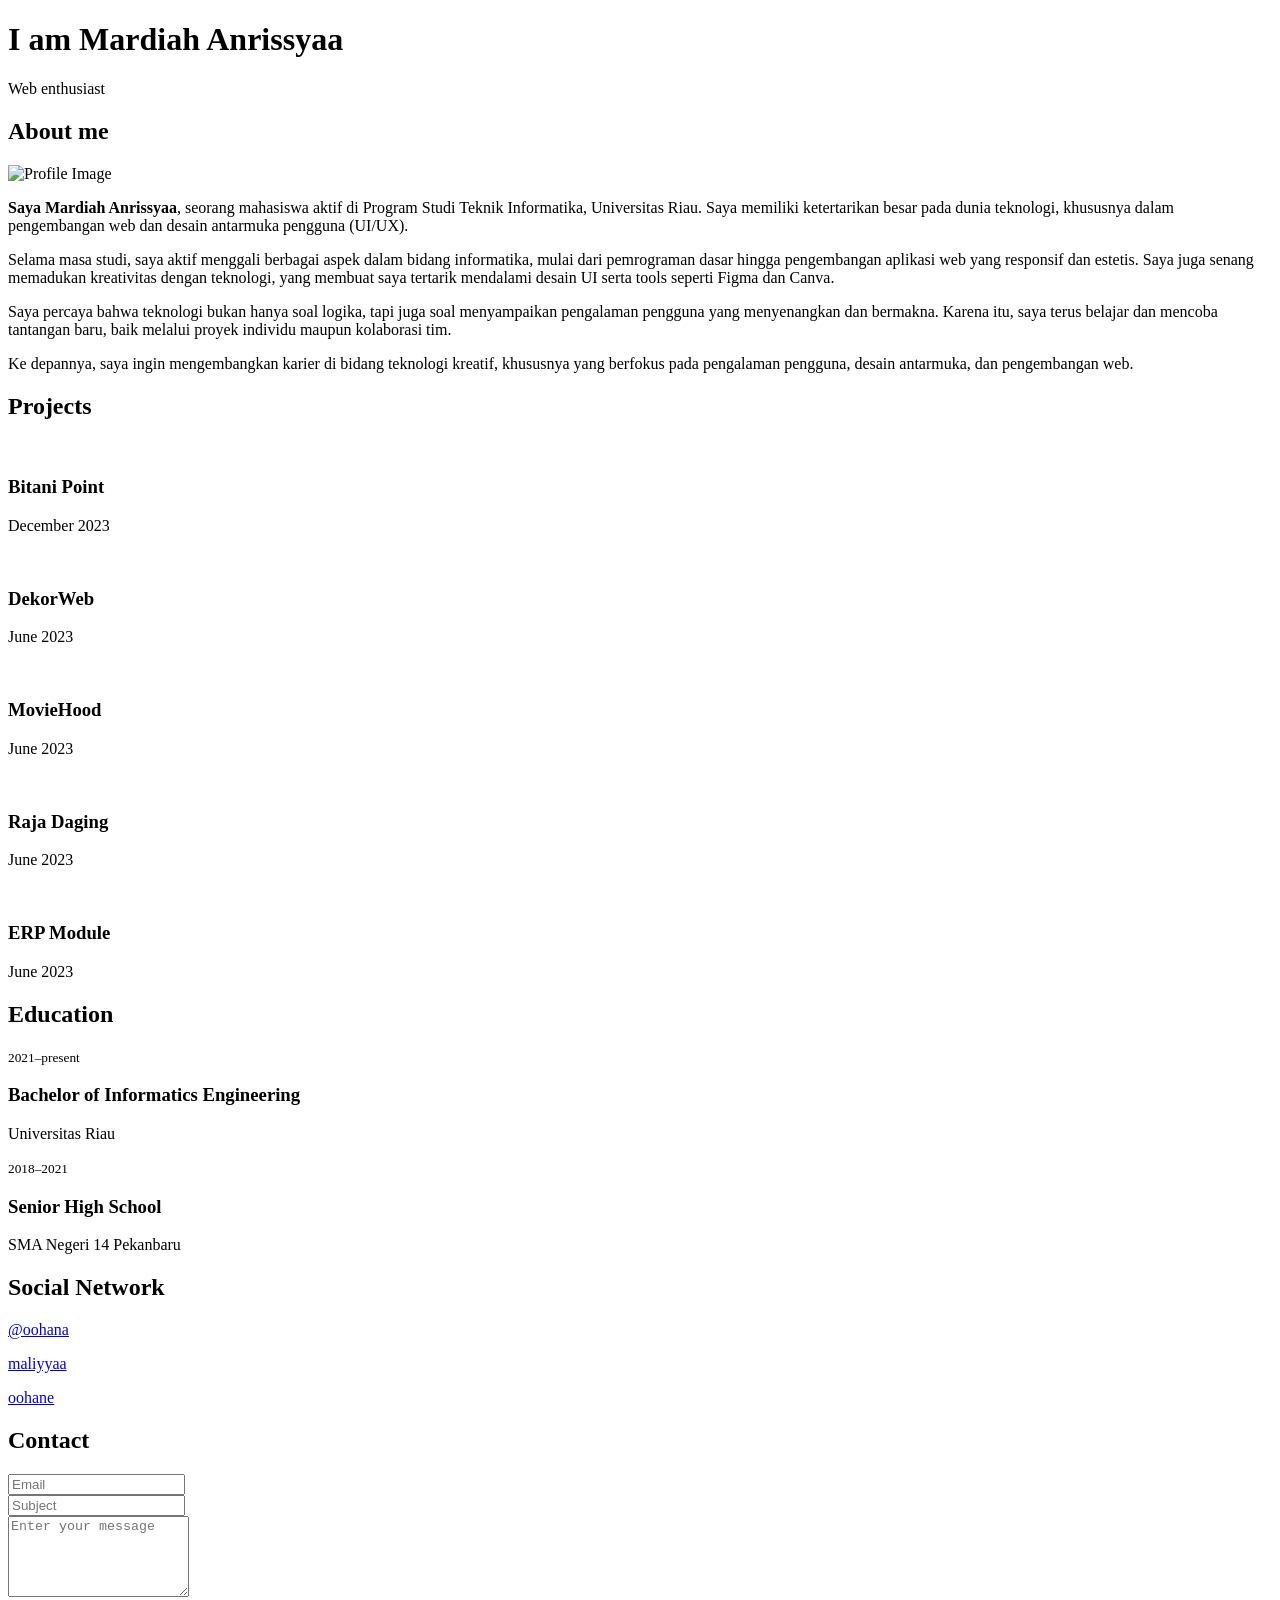
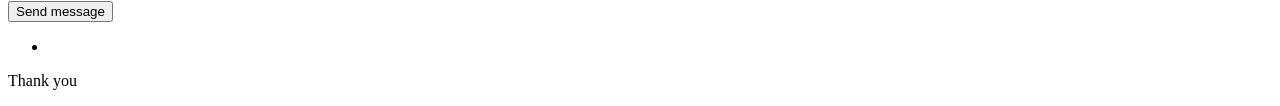
==== index.html @ 989fde9b "Add files via upload" ====
<!DOCTYPE html>
<html lang="en">

<head>
  <meta charset="UTF-8">
  <meta content="IE=edge" http-equiv="X-UA-Compatible">
  <meta content="width=device-width,initial-scale=1" name="viewport">
  <meta content="description" name="description">
  <meta name="google" content="notranslate" />

  <script src="https://kit.fontawesome.com/27313d0989.js" crossorigin="anonymous"></script>

  <!-- Disable tap highlight on IE -->
  <meta name="msapplication-tap-highlight" content="no">
  
  <link rel="apple-touch-icon" sizes="180x180" href="https://storage.googleapis.com/oohana/apple-icon-180x180.png">

  <title>Profile</title>  

<link href="style.css" type="text/css" rel="stylesheet"></head>

<body class="">

<!-- Add your content of header -->
<div class="background-color-layer" style="background-image: url('https://storage.googleapis.com/oohana/img-01.jpg')"
></div>
<main class="content-wrapper">
  <header class="white-text-container section-container">
    <div class="text-center">
      <h1>I am Mardiah Anrissyaa</h1>
      <p>Web enthusiast</p>
      <p>
        <a class="fa-icon fa-icon-2x" href="https://facebook.com/" title="">
          <i class="fa fa-facebook"></i>
        </a>
        <a class="fa-icon fa-icon-2x" href="https://twitter.com/" title="">
          <i class="fa fa-twitter"></i>
        </a>
        <a class="fa-icon fa-icon-2x" href="https://dribbble.com/" title="">
          <i class="fa fa-dribbble"></i>
        </a>
        <a class="fa-icon fa-icon-2x" href="https://www.linkedin.com/" title="">
          <i class="fa fa-linkedin"></i>
        </a>
        <a class="fa-icon fa-icon-2x" href="https://vimeo.com/" title="">
          <i class="fa fa-vimeo"></i>
        </a>
      </p>
    </div>
  </header>



<!-- Add your site or app content here -->
 
 <div class="container">
   <div class="row">
     <div class="col-xs-12">

        <div class="card">
          <div class="card-block">
            <h2>About me</h2>
<div class="row">
  <div class="col-md-4">
    <p><img src="https://storage.googleapis.com/oohana/img-01.jpg" class="img-responsive" alt="Profile Image"></p>
  </div>
  <div class="col-md-8">
    <p><strong>Saya Mardiah Anrissyaa</strong>, seorang mahasiswa aktif di Program Studi Teknik Informatika, Universitas Riau. Saya memiliki ketertarikan besar pada dunia teknologi, khususnya dalam pengembangan web dan desain antarmuka pengguna (UI/UX).</p>

    <p>Selama masa studi, saya aktif menggali berbagai aspek dalam bidang informatika, mulai dari pemrograman dasar hingga pengembangan aplikasi web yang responsif dan estetis. Saya juga senang memadukan kreativitas dengan teknologi, yang membuat saya tertarik mendalami desain UI serta tools seperti Figma dan Canva.</p>

    <p>Saya percaya bahwa teknologi bukan hanya soal logika, tapi juga soal menyampaikan pengalaman pengguna yang menyenangkan dan bermakna. Karena itu, saya terus belajar dan mencoba tantangan baru, baik melalui proyek individu maupun kolaborasi tim.</p>

    <p>Ke depannya, saya ingin mengembangkan karier di bidang teknologi kreatif, khususnya yang berfokus pada pengalaman pengguna, desain antarmuka, dan pengembangan web.</p>
  </div>
</div>
          </div>
        </div>

        <div class="card">
          <div class="card-block">
            <h2>Projects</h2>
            <div class="row">
              <div class="col-md-6">
                <img src="https://storage.googleapis.com/oohana/img-02.png" class="img-responsive" alt="">
                <h3 class="h5">Bitani Point</h3>
                <p>December 2023</p>
              </div>
              <div class="col-md-6">
                <img src="https://storage.googleapis.com/oohana/img-03.png" class="img-responsive" alt="">
                <h3 class="h5">DekorWeb</h3>
                <p>June 2023</p>
              </div>              
            </div>
            <div class="row">
              <div class="col-md-4">
                <img src="https://storage.googleapis.com/oohana/img-04.png" class="img-responsive" alt="">
                <h3 class="h5">MovieHood</h3>
                <p>June 2023</p>
              </div>
              <div class="col-md-4">
                <img src="https://storage.googleapis.com/oohana/img-05.png" class="img-responsive" alt="">
                <h3 class="h5">Raja Daging</h3>
                <p>June 2023</p>
              </div>
              <div class="col-md-4">
                <img src="https://storage.googleapis.com/oohana/img-06.png" class="img-responsive" alt="">
                <h3 class="h5">ERP Module</h3>
                <p>June 2023</p>
              </div>
            </div>
          </div>
        </div>        

        <div class="card">
          <div class="card-block">
            <h2>Education</h2>
<div class="row">
  <div class="col-md-6">
    <div class="education-experience">
      <small class="date">2021–present</small>
      <h3 class="h5 date-title">Bachelor of Informatics Engineering</h3>
      <p>Universitas Riau</p>
    </div>
  </div>
  <div class="col-md-6">
    <div class="education-experience">
      <small class="date">2018–2021</small>
      <h3 class="h5 date-title">Senior High School</h3>
      <p>SMA Negeri 14 Pekanbaru</p>
    </div>
  </div>
</div>
          </div>
        </div>
                   
        <div class="card">
          <div class="card-block">
            <h2>Social Network</h2>
            <div class="row">
              <div class="col-md-4">
                <p class="social-buttons"><a href="https://figma.com/@oohana" title=""><span class="social-round-icon fa-icon"><i class="fa-brands fa-figma"></i></span>@oohana</a></p>
              </div>
              <div class="col-md-4">
                <p class="social-buttons"><a href="https://www.linkedin.com/in/maliyyaa" title=""><span class="social-round-icon fa-icon"><i class="fa fa-linkedin"></i></span>maliyyaa</a></p>
              </div>
              <div class="col-md-4">
                <p class="social-buttons"><a href="https://github.com/oohanee" title=""><span class="social-round-icon fa-icon"><i class="fa-brands fa-github"></i></span>oohane</a></p>
              </div>
            </div>
          </div>
        </div>

        <div class="card">
          <div class="card-block">
            <h2>Contact</h2>
            <form action="" class="reveal-content">
              <div class="form-group">
                <input type="email" class="form-control" id="email" placeholder="Email">
              </div>
              <div class="form-group">
                <input type="text" class="form-control" id="subject" placeholder="Subject">
              </div>
              <div class="form-group">
                <textarea class="form-control" rows="5" placeholder="Enter your message"></textarea>
              </div>
              <div class="form-group">
                <button type="submit" class=" btn btn-primary">Send message</button>
              </div> 
            </form>
          </div>
        </div>
       
     </div>
   </div>
 </div>

</main>
<footer class="footer-container white-text-container text-center">

<ul class="social-icons">
  <li><a href="https://instagram.com/mrdsya_" target="_blank"><i class="fa fa-instagram"></i></a></li>
</ul>

  <div class="container">
    <div class="row">
      <div class="col-xs-12">
        
        <p>Thank you</p>
        <p>
          <a class="fa-icon fa-icon-2x" href="https://facebook.com/" title="">
            <i class="fa fa-facebook"></i>
          </a>
          <a class="fa-icon fa-icon-2x" href="https://twitter.com/" title="">
            <i class="fa fa-twitter"></i>
          </a>
          <a class="fa-icon fa-icon-2x" href="https://dribbble.com/" title="">
            <i class="fa fa-dribbble"></i>
          </a>
          <a class="fa-icon fa-icon-2x" href="https://www.linkedin.com/" title="">
            <i class="fa fa-linkedin"></i>
          </a>
          <a class="fa-icon fa-icon-2x" href="https://vimeo.com/" title="">
            <i class="fa fa-vimeo"></i>
          </a>
        </p>
      </div>
    </div>
  </div>
</footer>

</html>
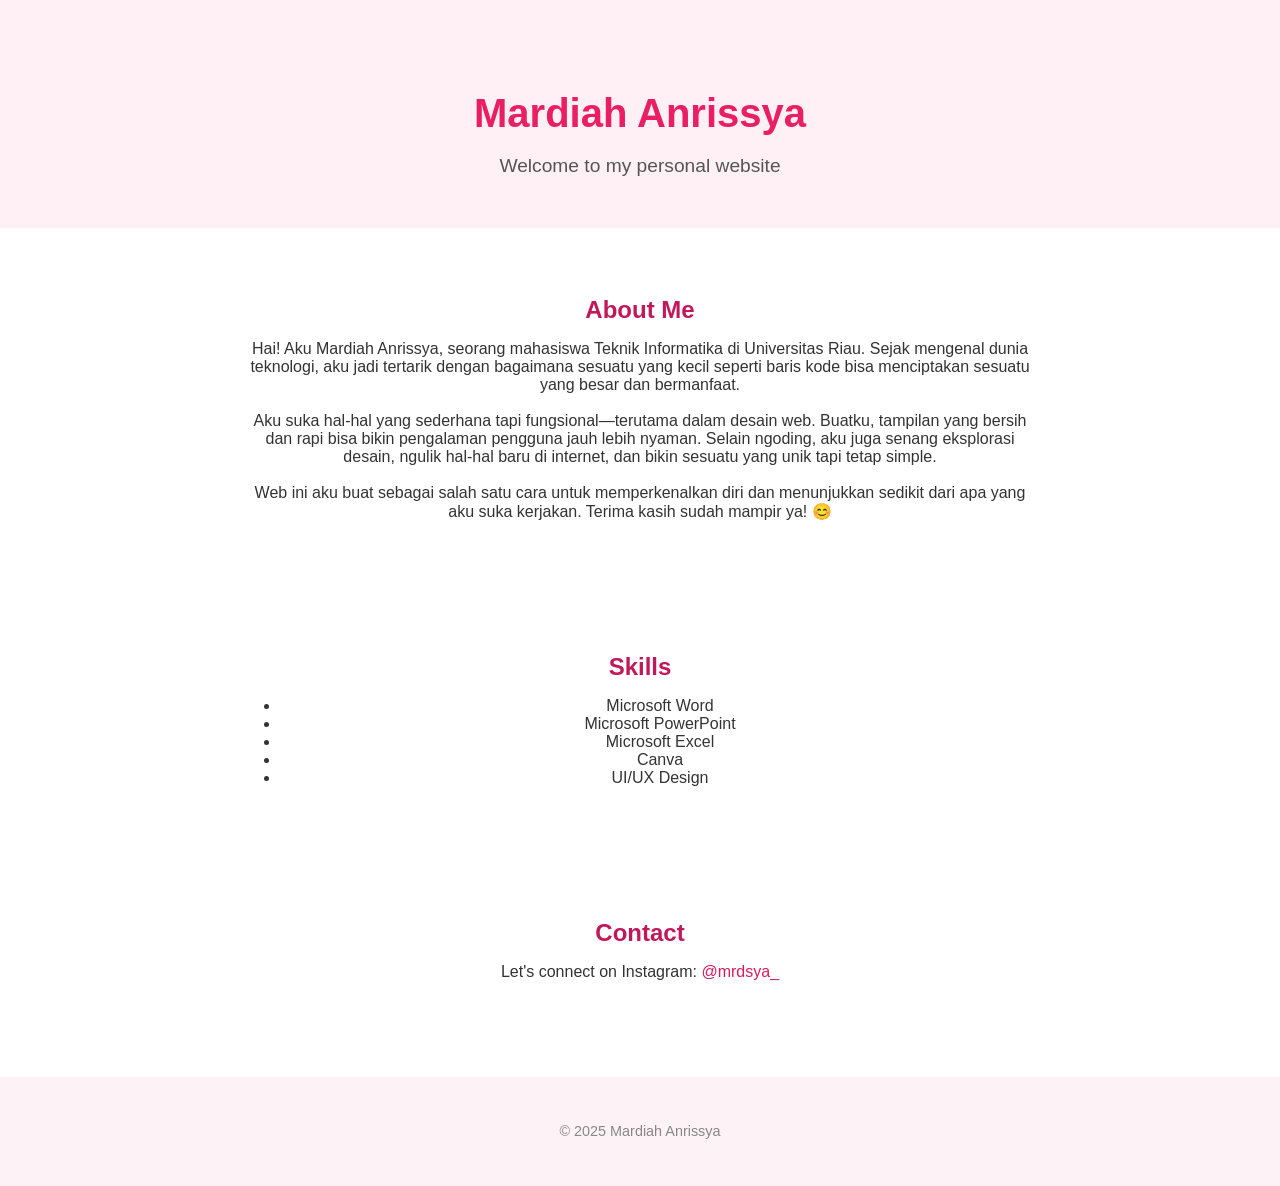
==== commit 469a595d: "Add files via upload" ====
--- a/index.html
+++ b/index.html
@@ -1,212 +1,54 @@
+
 <!DOCTYPE html>
 <html lang="en">
-
 <head>
-  <meta charset="UTF-8">
-  <meta content="IE=edge" http-equiv="X-UA-Compatible">
-  <meta content="width=device-width,initial-scale=1" name="viewport">
-  <meta content="description" name="description">
-  <meta name="google" content="notranslate" />
-
-  <script src="https://kit.fontawesome.com/27313d0989.js" crossorigin="anonymous"></script>
-
-  <!-- Disable tap highlight on IE -->
-  <meta name="msapplication-tap-highlight" content="no">
-  
-  <link rel="apple-touch-icon" sizes="180x180" href="https://storage.googleapis.com/oohana/apple-icon-180x180.png">
-
-  <title>Profile</title>  
-
-<link href="style.css" type="text/css" rel="stylesheet"></head>
-
-<body class="">
-
-<!-- Add your content of header -->
-<div class="background-color-layer" style="background-image: url('https://storage.googleapis.com/oohana/img-01.jpg')"
-></div>
-<main class="content-wrapper">
-  <header class="white-text-container section-container">
-    <div class="text-center">
-      <h1>I am Mardiah Anrissyaa</h1>
-      <p>Web enthusiast</p>
-      <p>
-        <a class="fa-icon fa-icon-2x" href="https://facebook.com/" title="">
-          <i class="fa fa-facebook"></i>
-        </a>
-        <a class="fa-icon fa-icon-2x" href="https://twitter.com/" title="">
-          <i class="fa fa-twitter"></i>
-        </a>
-        <a class="fa-icon fa-icon-2x" href="https://dribbble.com/" title="">
-          <i class="fa fa-dribbble"></i>
-        </a>
-        <a class="fa-icon fa-icon-2x" href="https://www.linkedin.com/" title="">
-          <i class="fa fa-linkedin"></i>
-        </a>
-        <a class="fa-icon fa-icon-2x" href="https://vimeo.com/" title="">
-          <i class="fa fa-vimeo"></i>
-        </a>
-      </p>
-    </div>
+  <link href="https://unpkg.com/aos@2.3.1/dist/aos.css" rel="stylesheet">
+  <meta charset="UTF-8" />
+  <meta name="viewport" content="width=device-width, initial-scale=1.0"/>
+  <title>Mardiah Anrissya</title>
+  <link rel="stylesheet" href="style.css" />
+</head>
+<body>
+  <header>
+    <h1>Mardiah Anrissya</h1>
+    <p>Welcome to my personal website</p>
   </header>
 
+  <section id="about" data-aos="fade-up">
+    <h2>About Me</h2>
+    <p>
+      Hai! Aku Mardiah Anrissya, seorang mahasiswa Teknik Informatika di Universitas Riau.
+      Sejak mengenal dunia teknologi, aku jadi tertarik dengan bagaimana sesuatu yang kecil seperti baris kode bisa menciptakan sesuatu yang besar dan bermanfaat.
+      <br><br>
+      Aku suka hal-hal yang sederhana tapi fungsional—terutama dalam desain web. Buatku, tampilan yang bersih dan rapi bisa bikin pengalaman pengguna jauh lebih nyaman.
+      Selain ngoding, aku juga senang eksplorasi desain, ngulik hal-hal baru di internet, dan bikin sesuatu yang unik tapi tetap simple.
+      <br><br>
+      Web ini aku buat sebagai salah satu cara untuk memperkenalkan diri dan menunjukkan sedikit dari apa yang aku suka kerjakan. Terima kasih sudah mampir ya! 😊
+    </p>
+  </section>
 
+  <section id="skills" data-aos="fade-up">
+    <h2>Skills</h2>
+    <ul>
+      <li>Microsoft Word</li>
+      <li>Microsoft PowerPoint</li>
+      <li>Microsoft Excel</li>
+      <li>Canva</li>
+      <li>UI/UX Design</li>
+    </ul>
+  </section>
 
-<!-- Add your site or app content here -->
- 
- <div class="container">
-   <div class="row">
-     <div class="col-xs-12">
+  <section id="contact" data-aos="fade-up">
+    <h2>Contact</h2>
+    <p>Let's connect on Instagram: <a href="https://instagram.com/mrdsya_" target="_blank">@mrdsya_</a></p>
+  </section>
 
-        <div class="card">
-          <div class="card-block">
-            <h2>About me</h2>
-<div class="row">
-  <div class="col-md-4">
-    <p><img src="https://storage.googleapis.com/oohana/img-01.jpg" class="img-responsive" alt="Profile Image"></p>
-  </div>
-  <div class="col-md-8">
-    <p><strong>Saya Mardiah Anrissyaa</strong>, seorang mahasiswa aktif di Program Studi Teknik Informatika, Universitas Riau. Saya memiliki ketertarikan besar pada dunia teknologi, khususnya dalam pengembangan web dan desain antarmuka pengguna (UI/UX).</p>
-
-    <p>Selama masa studi, saya aktif menggali berbagai aspek dalam bidang informatika, mulai dari pemrograman dasar hingga pengembangan aplikasi web yang responsif dan estetis. Saya juga senang memadukan kreativitas dengan teknologi, yang membuat saya tertarik mendalami desain UI serta tools seperti Figma dan Canva.</p>
-
-    <p>Saya percaya bahwa teknologi bukan hanya soal logika, tapi juga soal menyampaikan pengalaman pengguna yang menyenangkan dan bermakna. Karena itu, saya terus belajar dan mencoba tantangan baru, baik melalui proyek individu maupun kolaborasi tim.</p>
-
-    <p>Ke depannya, saya ingin mengembangkan karier di bidang teknologi kreatif, khususnya yang berfokus pada pengalaman pengguna, desain antarmuka, dan pengembangan web.</p>
-  </div>
-</div>
-          </div>
-        </div>
-
-        <div class="card">
-          <div class="card-block">
-            <h2>Projects</h2>
-            <div class="row">
-              <div class="col-md-6">
-                <img src="https://storage.googleapis.com/oohana/img-02.png" class="img-responsive" alt="">
-                <h3 class="h5">Bitani Point</h3>
-                <p>December 2023</p>
-              </div>
-              <div class="col-md-6">
-                <img src="https://storage.googleapis.com/oohana/img-03.png" class="img-responsive" alt="">
-                <h3 class="h5">DekorWeb</h3>
-                <p>June 2023</p>
-              </div>              
-            </div>
-            <div class="row">
-              <div class="col-md-4">
-                <img src="https://storage.googleapis.com/oohana/img-04.png" class="img-responsive" alt="">
-                <h3 class="h5">MovieHood</h3>
-                <p>June 2023</p>
-              </div>
-              <div class="col-md-4">
-                <img src="https://storage.googleapis.com/oohana/img-05.png" class="img-responsive" alt="">
-                <h3 class="h5">Raja Daging</h3>
-                <p>June 2023</p>
-              </div>
-              <div class="col-md-4">
-                <img src="https://storage.googleapis.com/oohana/img-06.png" class="img-responsive" alt="">
-                <h3 class="h5">ERP Module</h3>
-                <p>June 2023</p>
-              </div>
-            </div>
-          </div>
-        </div>        
-
-        <div class="card">
-          <div class="card-block">
-            <h2>Education</h2>
-<div class="row">
-  <div class="col-md-6">
-    <div class="education-experience">
-      <small class="date">2021–present</small>
-      <h3 class="h5 date-title">Bachelor of Informatics Engineering</h3>
-      <p>Universitas Riau</p>
-    </div>
-  </div>
-  <div class="col-md-6">
-    <div class="education-experience">
-      <small class="date">2018–2021</small>
-      <h3 class="h5 date-title">Senior High School</h3>
-      <p>SMA Negeri 14 Pekanbaru</p>
-    </div>
-  </div>
-</div>
-          </div>
-        </div>
-                   
-        <div class="card">
-          <div class="card-block">
-            <h2>Social Network</h2>
-            <div class="row">
-              <div class="col-md-4">
-                <p class="social-buttons"><a href="https://figma.com/@oohana" title=""><span class="social-round-icon fa-icon"><i class="fa-brands fa-figma"></i></span>@oohana</a></p>
-              </div>
-              <div class="col-md-4">
-                <p class="social-buttons"><a href="https://www.linkedin.com/in/maliyyaa" title=""><span class="social-round-icon fa-icon"><i class="fa fa-linkedin"></i></span>maliyyaa</a></p>
-              </div>
-              <div class="col-md-4">
-                <p class="social-buttons"><a href="https://github.com/oohanee" title=""><span class="social-round-icon fa-icon"><i class="fa-brands fa-github"></i></span>oohane</a></p>
-              </div>
-            </div>
-          </div>
-        </div>
-
-        <div class="card">
-          <div class="card-block">
-            <h2>Contact</h2>
-            <form action="" class="reveal-content">
-              <div class="form-group">
-                <input type="email" class="form-control" id="email" placeholder="Email">
-              </div>
-              <div class="form-group">
-                <input type="text" class="form-control" id="subject" placeholder="Subject">
-              </div>
-              <div class="form-group">
-                <textarea class="form-control" rows="5" placeholder="Enter your message"></textarea>
-              </div>
-              <div class="form-group">
-                <button type="submit" class=" btn btn-primary">Send message</button>
-              </div> 
-            </form>
-          </div>
-        </div>
-       
-     </div>
-   </div>
- </div>
-
-</main>
-<footer class="footer-container white-text-container text-center">
-
-<ul class="social-icons">
-  <li><a href="https://instagram.com/mrdsya_" target="_blank"><i class="fa fa-instagram"></i></a></li>
-</ul>
-
-  <div class="container">
-    <div class="row">
-      <div class="col-xs-12">
-        
-        <p>Thank you</p>
-        <p>
-          <a class="fa-icon fa-icon-2x" href="https://facebook.com/" title="">
-            <i class="fa fa-facebook"></i>
-          </a>
-          <a class="fa-icon fa-icon-2x" href="https://twitter.com/" title="">
-            <i class="fa fa-twitter"></i>
-          </a>
-          <a class="fa-icon fa-icon-2x" href="https://dribbble.com/" title="">
-            <i class="fa fa-dribbble"></i>
-          </a>
-          <a class="fa-icon fa-icon-2x" href="https://www.linkedin.com/" title="">
-            <i class="fa fa-linkedin"></i>
-          </a>
-          <a class="fa-icon fa-icon-2x" href="https://vimeo.com/" title="">
-            <i class="fa fa-vimeo"></i>
-          </a>
-        </p>
-      </div>
-    </div>
-  </div>
-</footer>
-
-</html>+  <footer>
+    <p>&copy; 2025 Mardiah Anrissya</p>
+  </footer>
+  <script src="https://unpkg.com/aos@2.3.1/dist/aos.js"></script>
+  <script>
+    AOS.init();
+  </script>
+</body>
+</html>
--- a/style.css
+++ b/style.css
@@ -0,0 +1,96 @@
+
+body {
+  font-family: 'Segoe UI', Tahoma, Geneva, Verdana, sans-serif;
+  background: #ffffff;
+  color: #333;
+  margin: 0;
+  padding: 0;
+  scroll-behavior: smooth;
+}
+
+nav {
+  background: #ffe3ec;
+  padding: 1rem 0;
+  text-align: center;
+  position: sticky;
+  top: 0;
+  z-index: 1000;
+}
+
+nav ul {
+  list-style: none;
+  display: flex;
+  justify-content: center;
+  gap: 2rem;
+  margin: 0;
+  padding: 0;
+}
+
+nav a {
+  text-decoration: none;
+  color: #d81b60;
+  font-weight: bold;
+}
+
+header {
+  text-align: center;
+  padding: 4rem 2rem 2rem;
+  background-color: #fff0f5;
+}
+
+header h1 {
+  font-size: 2.5rem;
+  color: #e91e63;
+  margin-bottom: 0.5rem;
+}
+
+header p {
+  font-size: 1.2rem;
+  color: #555;
+}
+
+section {
+  padding: 3rem 2rem;
+  max-width: 800px;
+  margin: auto;
+  text-align: center;
+}
+
+h2 {
+  color: #c2185b;
+  margin-bottom: 1rem;
+}
+
+.skills-list {
+  list-style: none;
+  padding: 0;
+  display: grid;
+  grid-template-columns: repeat(auto-fit, minmax(150px, 1fr));
+  gap: 1rem;
+  margin-top: 1rem;
+}
+
+.skills-list li {
+  background: #ffe3ec;
+  padding: 0.75rem;
+  border-radius: 10px;
+  font-weight: 500;
+}
+
+a {
+  color: #d81b60;
+  text-decoration: none;
+}
+
+a:hover {
+  text-decoration: underline;
+}
+
+footer {
+  text-align: center;
+  padding: 2rem;
+  font-size: 0.9rem;
+  color: #888;
+  background-color: #fdf3f7;
+  margin-top: 2rem;
+}
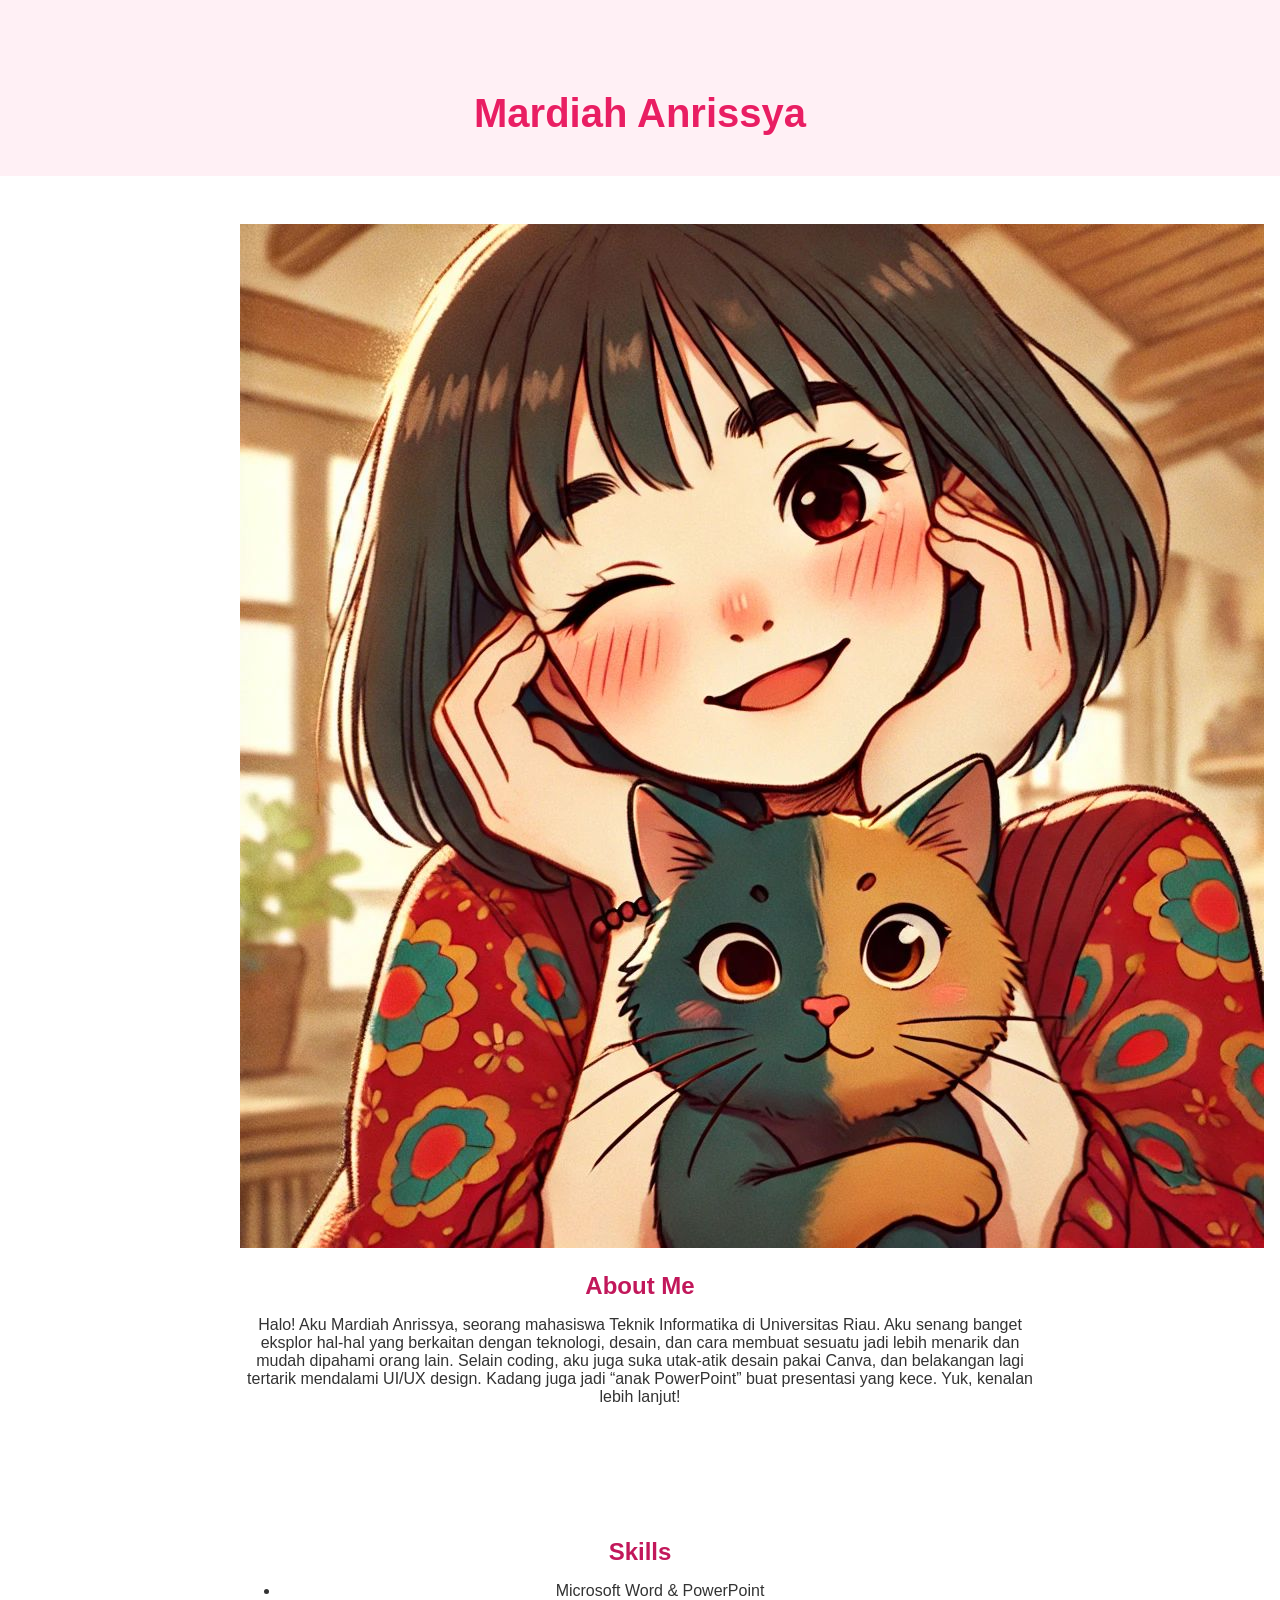
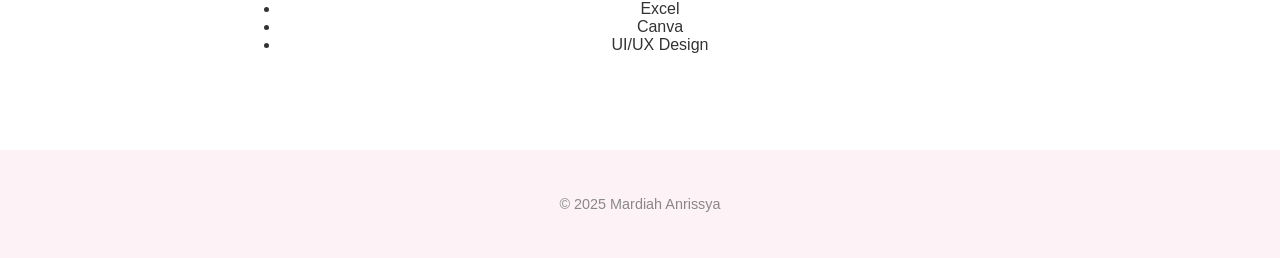
==== commit 949ab0f2: "Add files via upload" ====
--- a/index.html
+++ b/index.html
@@ -2,53 +2,52 @@
 <!DOCTYPE html>
 <html lang="en">
 <head>
-  <link href="https://unpkg.com/aos@2.3.1/dist/aos.css" rel="stylesheet">
-  <meta charset="UTF-8" />
-  <meta name="viewport" content="width=device-width, initial-scale=1.0"/>
-  <title>Mardiah Anrissya</title>
-  <link rel="stylesheet" href="style.css" />
+    <meta charset="UTF-8" />
+    <meta name="viewport" content="width=device-width, initial-scale=1.0" />
+    <title>Mardiah Anrissya</title>
+    <link rel="stylesheet" href="style.css" />
 </head>
 <body>
-  <header>
-    <h1>Mardiah Anrissya</h1>
-    <p>Welcome to my personal website</p>
-  </header>
+    <header>
+        <h1>Mardiah Anrissya</h1>
+    </header>
 
-  <section id="about" data-aos="fade-up">
-    <h2>About Me</h2>
-    <p>
-      Hai! Aku Mardiah Anrissya, seorang mahasiswa Teknik Informatika di Universitas Riau.
-      Sejak mengenal dunia teknologi, aku jadi tertarik dengan bagaimana sesuatu yang kecil seperti baris kode bisa menciptakan sesuatu yang besar dan bermanfaat.
-      <br><br>
-      Aku suka hal-hal yang sederhana tapi fungsional—terutama dalam desain web. Buatku, tampilan yang bersih dan rapi bisa bikin pengalaman pengguna jauh lebih nyaman.
-      Selain ngoding, aku juga senang eksplorasi desain, ngulik hal-hal baru di internet, dan bikin sesuatu yang unik tapi tetap simple.
-      <br><br>
-      Web ini aku buat sebagai salah satu cara untuk memperkenalkan diri dan menunjukkan sedikit dari apa yang aku suka kerjakan. Terima kasih sudah mampir ya! 😊
-    </p>
-  </section>
+    <section class="about">
+        <img src="foto-about.jpeg" alt="Foto Mardiah Anrissya" class="profile-pic">
+        <h2>About Me</h2>
+        <p>Halo! Aku Mardiah Anrissya, seorang mahasiswa Teknik Informatika di Universitas Riau. Aku senang banget eksplor hal-hal yang berkaitan dengan teknologi, desain, dan cara membuat sesuatu jadi lebih menarik dan mudah dipahami orang lain. Selain coding, aku juga suka utak-atik desain pakai Canva, dan belakangan lagi tertarik mendalami UI/UX design. Kadang juga jadi “anak PowerPoint” buat presentasi yang kece. Yuk, kenalan lebih lanjut!</p>
+    </section>
 
-  <section id="skills" data-aos="fade-up">
-    <h2>Skills</h2>
-    <ul>
-      <li>Microsoft Word</li>
-      <li>Microsoft PowerPoint</li>
-      <li>Microsoft Excel</li>
-      <li>Canva</li>
-      <li>UI/UX Design</li>
-    </ul>
-  </section>
+    <section class="skills">
+        <h2>Skills</h2>
+        <ul>
+            <li>Microsoft Word & PowerPoint</li>
+            <li>Excel</li>
+            <li>Canva</li>
+            <li>UI/UX Design</li>
+        </ul>
+    </section>
 
-  <section id="contact" data-aos="fade-up">
-    <h2>Contact</h2>
-    <p>Let's connect on Instagram: <a href="https://instagram.com/mrdsya_" target="_blank">@mrdsya_</a></p>
-  </section>
+    <footer>
+        <p>© 2025 Mardiah Anrissya</p>
+    </footer>
 
-  <footer>
-    <p>&copy; 2025 Mardiah Anrissya</p>
-  </footer>
-  <script src="https://unpkg.com/aos@2.3.1/dist/aos.js"></script>
-  <script>
-    AOS.init();
-  </script>
+    <script>
+        // Animasi scroll sederhana
+        document.addEventListener("DOMContentLoaded", () => {
+            const observer = new IntersectionObserver((entries) => {
+                entries.forEach(entry => {
+                    if (entry.isIntersecting) {
+                        entry.target.classList.add("show");
+                    }
+                });
+            });
+
+            document.querySelectorAll("section").forEach(section => {
+                section.classList.add("hidden");
+                observer.observe(section);
+            });
+        });
+    </script>
 </body>
 </html>
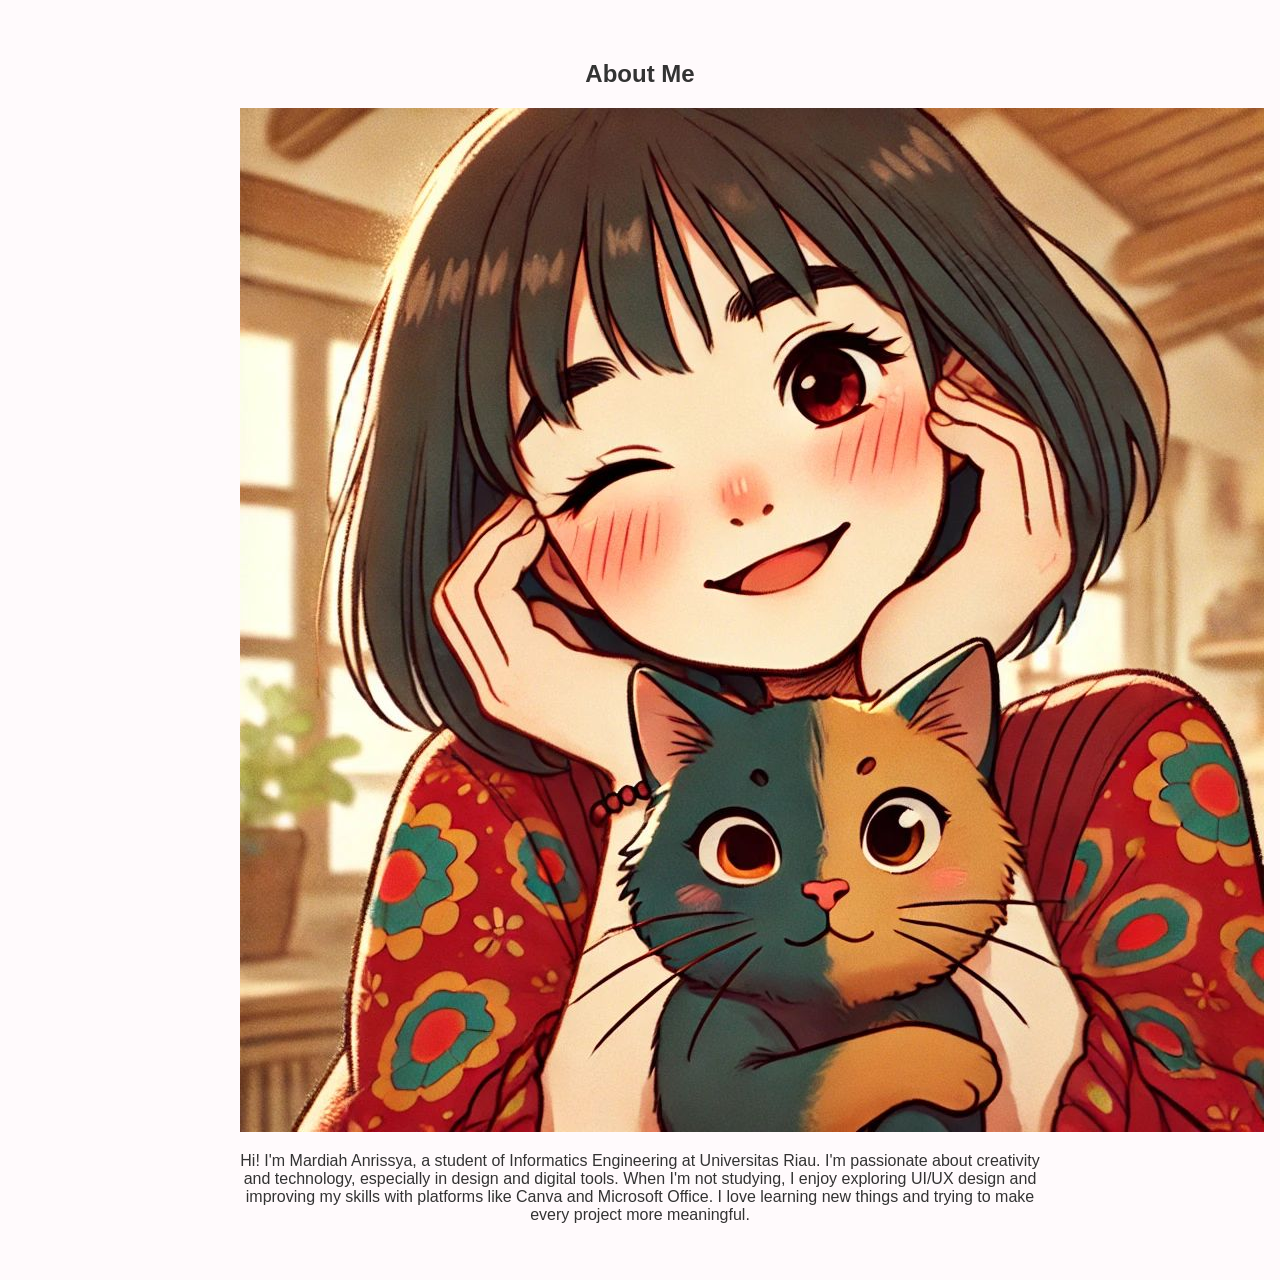
==== commit b2b23ceb: "Add files via upload" ====
--- a/index.html
+++ b/index.html
@@ -2,52 +2,18 @@
 <!DOCTYPE html>
 <html lang="en">
 <head>
-    <meta charset="UTF-8" />
-    <meta name="viewport" content="width=device-width, initial-scale=1.0" />
-    <title>Mardiah Anrissya</title>
-    <link rel="stylesheet" href="style.css" />
+  <meta charset="UTF-8" />
+  <meta name="viewport" content="width=device-width, initial-scale=1.0" />
+  <title>Mardiah Anrissya</title>
+  <link rel="stylesheet" href="style.css" />
 </head>
 <body>
-    <header>
-        <h1>Mardiah Anrissya</h1>
-    </header>
-
-    <section class="about">
-        <img src="foto-about.jpeg" alt="Foto Mardiah Anrissya" class="profile-pic">
-        <h2>About Me</h2>
-        <p>Halo! Aku Mardiah Anrissya, seorang mahasiswa Teknik Informatika di Universitas Riau. Aku senang banget eksplor hal-hal yang berkaitan dengan teknologi, desain, dan cara membuat sesuatu jadi lebih menarik dan mudah dipahami orang lain. Selain coding, aku juga suka utak-atik desain pakai Canva, dan belakangan lagi tertarik mendalami UI/UX design. Kadang juga jadi “anak PowerPoint” buat presentasi yang kece. Yuk, kenalan lebih lanjut!</p>
-    </section>
-
-    <section class="skills">
-        <h2>Skills</h2>
-        <ul>
-            <li>Microsoft Word & PowerPoint</li>
-            <li>Excel</li>
-            <li>Canva</li>
-            <li>UI/UX Design</li>
-        </ul>
-    </section>
-
-    <footer>
-        <p>© 2025 Mardiah Anrissya</p>
-    </footer>
-
-    <script>
-        // Animasi scroll sederhana
-        document.addEventListener("DOMContentLoaded", () => {
-            const observer = new IntersectionObserver((entries) => {
-                entries.forEach(entry => {
-                    if (entry.isIntersecting) {
-                        entry.target.classList.add("show");
-                    }
-                });
-            });
-
-            document.querySelectorAll("section").forEach(section => {
-                section.classList.add("hidden");
-                observer.observe(section);
-            });
-        });
-    </script>
+  <section id="about">
+    <div class="container">
+      <h2>About Me</h2>
+      <img src="foto-about.jpeg" alt="Foto Mardiah" class="about-img" />
+      <p>Hi! I'm Mardiah Anrissya, a student of Informatics Engineering at Universitas Riau. I'm passionate about creativity and technology, especially in design and digital tools. When I'm not studying, I enjoy exploring UI/UX design and improving my skills with platforms like Canva and Microsoft Office. I love learning new things and trying to make every project more meaningful.</p>
+    </div>
+  </section>
 </body>
 </html>
--- a/style.css
+++ b/style.css
@@ -1,96 +1,64 @@
 
 body {
-  font-family: 'Segoe UI', Tahoma, Geneva, Verdana, sans-serif;
-  background: #ffffff;
-  color: #333;
-  margin: 0;
-  padding: 0;
-  scroll-behavior: smooth;
-}
-
-nav {
-  background: #ffe3ec;
-  padding: 1rem 0;
-  text-align: center;
-  position: sticky;
-  top: 0;
-  z-index: 1000;
-}
-
-nav ul {
-  list-style: none;
-  display: flex;
-  justify-content: center;
-  gap: 2rem;
-  margin: 0;
-  padding: 0;
-}
-
-nav a {
-  text-decoration: none;
-  color: #d81b60;
-  font-weight: bold;
+    margin: 0;
+    font-family: 'Segoe UI', Tahoma, Geneva, Verdana, sans-serif;
+    background-color: #fffafc;
+    color: #333;
+    scroll-behavior: smooth;
 }
 
 header {
-  text-align: center;
-  padding: 4rem 2rem 2rem;
-  background-color: #fff0f5;
+    background-color: #ffd5e5;
+    padding: 20px;
+    text-align: center;
 }
 
-header h1 {
-  font-size: 2.5rem;
-  color: #e91e63;
-  margin-bottom: 0.5rem;
-}
-
-header p {
-  font-size: 1.2rem;
-  color: #555;
+h1 {
+    margin: 0;
+    color: #cc3366;
 }
 
 section {
-  padding: 3rem 2rem;
-  max-width: 800px;
-  margin: auto;
-  text-align: center;
+    padding: 40px 20px;
+    max-width: 800px;
+    margin: auto;
+    text-align: center;
 }
 
-h2 {
-  color: #c2185b;
-  margin-bottom: 1rem;
+.profile-pic {
+    width: 150px;
+    border-radius: 20px;
+    margin-bottom: 20px;
 }
 
-.skills-list {
-  list-style: none;
-  padding: 0;
-  display: grid;
-  grid-template-columns: repeat(auto-fit, minmax(150px, 1fr));
-  gap: 1rem;
-  margin-top: 1rem;
+.skills ul {
+    list-style-type: none;
+    padding: 0;
 }
 
-.skills-list li {
-  background: #ffe3ec;
-  padding: 0.75rem;
-  border-radius: 10px;
-  font-weight: 500;
-}
-
-a {
-  color: #d81b60;
-  text-decoration: none;
-}
-
-a:hover {
-  text-decoration: underline;
+.skills li {
+    margin: 10px 0;
+    padding: 8px;
+    background-color: #ffe4ef;
+    border-radius: 10px;
+    display: inline-block;
 }
 
 footer {
-  text-align: center;
-  padding: 2rem;
-  font-size: 0.9rem;
-  color: #888;
-  background-color: #fdf3f7;
-  margin-top: 2rem;
+    background-color: #ffd5e5;
+    text-align: center;
+    padding: 20px;
+    margin-top: 40px;
 }
+
+/* Scroll animation */
+.hidden {
+    opacity: 0;
+    transform: translateY(20px);
+    transition: all 0.6s ease;
+}
+
+.show {
+    opacity: 1;
+    transform: translateY(0);
+}
